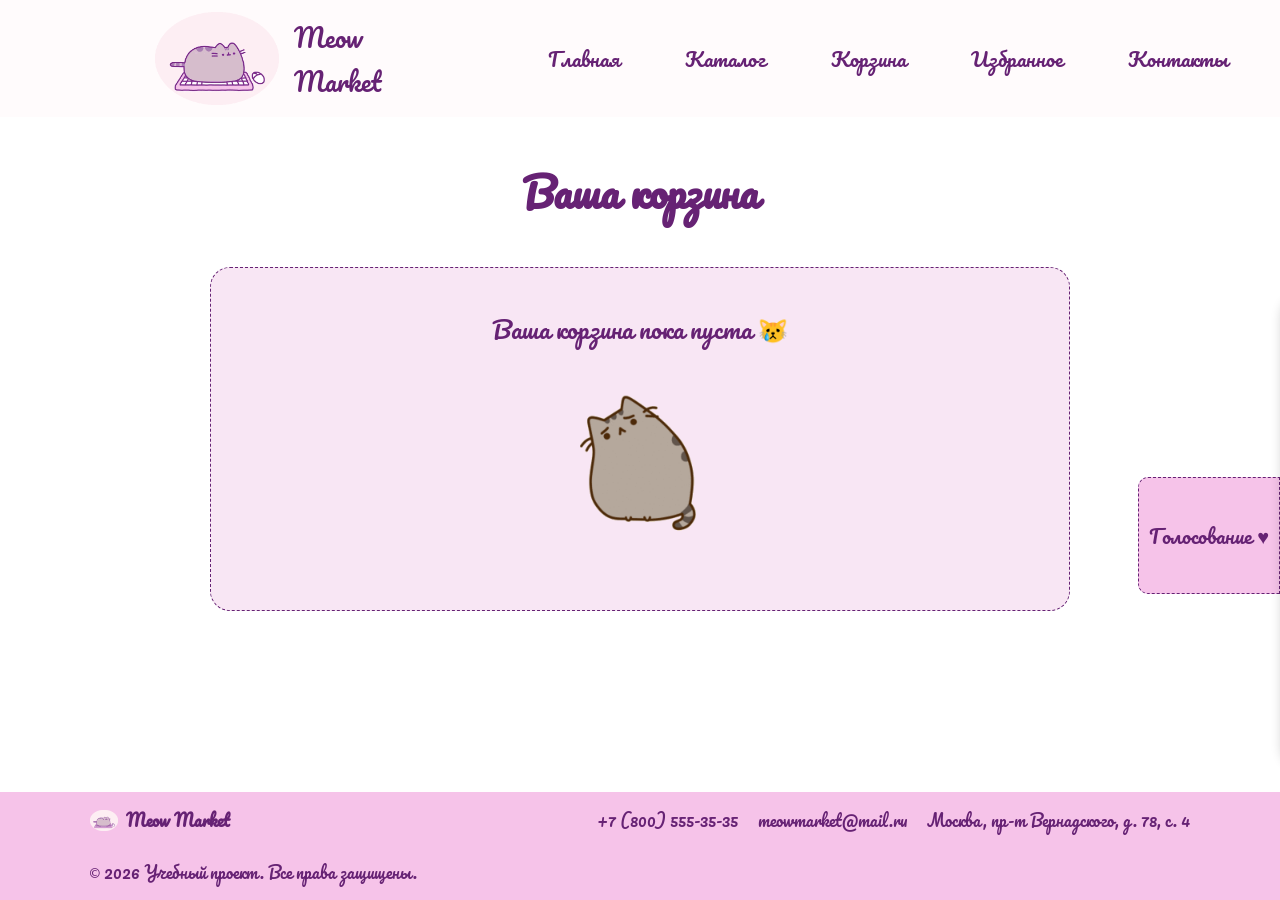
==== cart.html @ 4cba0f3f "Initial commit" ====
<!DOCTYPE html>
<html lang="ru">

<head>
	<meta charset="UTF-8">
	<meta name="viewport" content="width=device-width, initial-scale=1.0">
	<meta name="description"
		content="Корзина Meow Market. Проверьте выбранные товары для котиков, примените промокод и оформите заказ.">
	<meta property="og:type" content="website">
	<meta property="og:title" content="Корзина - Meow Market">
	<meta property="og:description" content="Ваши товары для котиков в корзине.">
	<meta property="og:image" content="https://NazarovaVA.github.io/Meow-Market-kr1-html-css-shop/images/icon.svg">
	<link rel="preconnect" href="https://fonts.googleapis.com">
	<link rel="preconnect" href="https://fonts.gstatic.com" crossorigin>
	<link href="https://fonts.googleapis.com/css2?family=Pacifico&display=swap" rel="stylesheet">
	<link rel="icon" href="images/icon.svg" type="image/svg+xml">
	<title>Meow Market - Корзина</title>
	<link rel="stylesheet" href="css/style.css">
	<link rel="stylesheet" href="css/responsive.css">
	<script type="module" src="js/main.js"></script>
</head>

<body>
	<a href="#main-content" class="skip-link">Перейти к основному содержимому</a>
	<header class="site-header">
		<div class="site-header__logo">
			<a class="site-header__logo-img" href="index.html">
				<img src="images/logo.gif" alt="Логотип магазина" />
			</a>
			<a class="site-header__logo-text" href="index.html">Meow Market</a>
		</div>

		<!-- Кнопка бургера (видна только на мобилке) -->
		<button class="burger-menu" id="burgerBtn" type="button" aria-label="Открыть меню" aria-expanded="false"
			aria-controls="navWrapper">
			<span></span>
			<span></span>
			<span></span>
		</button>

		<div class="site-header__nav-wrapper" id="navWrapper">
			<nav class="site-nav">
				<ul class="site-nav__list">
					<li class="site-nav__item">
						<a class="site-nav__link" href="index.html">Главная</a>
					</li>
					<li class="site-nav__item">
						<a class="site-nav__link" href="catalog.html">Каталог</a>
					</li>
					<li class="site-nav__item">
						<a class="site-nav__link nav-link--with-counter" href="cart.html">
							Корзина 
							<span class="cart-counter nav-counter" style="display:none;">0</span>
						</a>
					</li>
					<li class="site-nav__item">
						<a class="site-nav__link nav-link--with-counter" href="favorites.html">
							Избранное
							<span class="fav-counter nav-counter" style="display:none;">0</span>
						</a>
					</li>
					<li class="site-nav__item">
						<a class="site-nav__link" href="contacts.html">Контакты</a>
					</li>
				</ul>
			</nav>
		</div>
	</header>

	<main id="main-content">
		<section class="cart-section">
			<h1 class="section-title">Ваша корзина</h1>
			
			<div class="cart-container" id="cartContainer">
				<!-- Товары будут рендериться здесь через JS -->
			</div>
			
			<div class="cart-summary" id="cartSummary" style="display: none;">
				<div class="cart-summary__left">
					<div class="cart-promo">
						<input type="text" id="promoInput" placeholder="Промокод">
						<button class="button" id="applyPromoBtn" type="button">Применить</button>
					</div>
					<p id="promoMessage"></p>
				</div>
				
				<div class="cart-summary__total">
					<div class="cart-summary__discount">
						Скидка: <span id="cartDiscount">0</span> ₽
					</div>
					<div class="cart-summary__final">
						Итого: <span id="cartTotalPrice">0</span> ₽
					</div>
				</div>
								
				<div class="cart-summary__actions">
					<button class="button cart-summary__clear" id="clearCartBtn" type="button">Очистить</button>
					<a class="button" href="order.html" id="checkoutBtn">Оформить заказ</a>
				</div>
			</div>
		</section>
	</main>

	<footer class="site-footer">
		<div class="site-footer__inner">
			<a href="index.html" class="site-footer__logo">
				<img src="images/logo.gif" alt="Meow Market" class="site-footer__logo-img">
				Meow Market
			</a>
			<ul class="site-footer__contacts">
				<li>+7 (800) 555-35-35</li>
				<li>meowmarket@mail.ru</li>
				<li>Москва, пр-т Вернадского, д. 78, с. 4</li>
			</ul>
			<p class="site-footer__copy"><span>©</span> 2026 Учебный проект. Все права защищены.</p>
		</div>
	</footer>

	<button class="cat-vote-btn" id="openCatBtn" type="button">Голосование ♥</button>
	<aside class="cat-panel" id="panel">
		<div class="cat-panel__inner">
			<div class="cat-panel__title">Заслуживает подарка?</div>
			<div class="cat-panel__content"></div>
		</div>
		<button class="cat-panel__button" id="closeCatBtn" type="button">Да, он прекрасен!</button>
	</aside>
</body>

</html>
---- css/style.css ----
:root {
	/* Размеры */
	--header-height: 13vh;
	--logo-font-size: 25px;
	--header-padding-top-bottom: 12px;
	--header-padding-left-right: 20px;

	/* Радиусы */
	--radius-xs: 10px;
	--radius-sm: 16px;
	--radius-md: 20px;
	--radius-lg: 30px;
	--radius-xl: 40px;

	/* Основные цвета */
	--color-primary: #662274;
	--color-primary-a70: #662274ae;
	--color-bg: #fffbfc;
	--color-white: #FFFFFF;
	--color-muted: #9e6fa7;

	/* Розовые оттенки */
	--color-pink-dark: #f39cdd;
	--color-pink: #f6c3e9;
	--color-pink-a45: #f6c3e972;
	--color-pink-light: #f8e6f4;
	--color-pink-light-a86: #f8e6f4dc;
	--color-pink-pale: #fdeef3;
	--color-pink-answer: #ffc6f1;
	--color-pink-overlay: #ffe1f8b7;
	--color-pink-hover: #ffbbee;

	/* Акценты */
	--color-accent: #ff46d1;
	--color-hero-bg: #fdf7fbe5;
	--color-hero-overlay: #f6c3e941;

	/* Курсор */
	--cursor-paw: url(../images/paw.png), auto;
}

/* ================= БАЗОВЫЕ СТИЛИ ================= */
::-webkit-scrollbar { width: 15px; height: 15px; }
::-webkit-scrollbar-track { background: var(--color-pink-light); }
::-webkit-scrollbar-thumb { background: var(--color-pink); border: 2px solid var(--color-primary); border-radius: var(--radius-xs); }
::-webkit-scrollbar-thumb:hover { background: var(--color-pink-hover); }
::-webkit-scrollbar-corner { background: transparent; }

* {
	box-sizing: border-box;
	font-family: "Pacifico", cursive;
	color: var(--color-primary);
}

html {
	scroll-behavior: smooth;
	overflow-x: hidden;
}

body {
	margin: 0;
	display: flex;
	flex-direction: column;
	min-height: 100vh;
}

main {
	margin-top: var(--header-height);
	flex: 1 0 auto; /* Прижимает футер к низу */
}

section {
	height: 87vh;
}

.button {
	text-decoration: none;
	padding: 10px 20px;
	background-color: var(--color-primary-a70);
	color: var(--color-white);
	border: 1px dashed var(--color-white);
	font-size: 20px;
	border-radius: var(--radius-md);
	cursor: var(--cursor-paw);
	margin-left: 10px;
    display: inline-flex;
    align-items: center;
    justify-content: center;
}

.button:focus-visible {
	outline: 2px solid var(--color-accent);
	outline-offset: 3px;
}

.button--outline {
	background-color: transparent;
	color: var(--color-primary);
	border: 1px dashed var(--color-primary);
}

.button--outline:hover {
	background-color: var(--color-pink-light);
}

/* ================= ШАПКА И МЕНЮ ================= */
.site-header {
	cursor: var(--cursor-paw);
	background-color: var(--color-bg);
	height: var(--header-height);
	position: fixed;
	top: 0;
	width: 100%;
	z-index: 1000;
	display: flex;
	justify-content: space-between;
	align-items: center;
	padding: var(--header-padding-top-bottom) var(--header-padding-left-right);
	box-sizing: border-box;
}

.site-header__logo {
	display: flex;
	justify-content: center;
	align-items: center;
	height: calc(var(--header-height) - var(--header-padding-top-bottom) * 2);
	flex: 2;
}

.site-header__logo-img {
	height: calc(var(--header-height) - var(--header-padding-top-bottom) * 2);
	margin-right: 15px;
}

.site-header__logo-img img {
	cursor: var(--cursor-paw);
	height: calc(var(--header-height) - var(--header-padding-top-bottom) * 2);
}

.site-header__logo-text {
	cursor: var(--cursor-paw);
	margin: 0;
	font-size: var(--logo-font-size);
	text-decoration: none;
	width: min-content;
}

.site-header__nav-wrapper { flex: 3; }

.site-nav__list {
	display: flex;
	justify-content: space-around;
	align-items: center;
	list-style: none;
    padding: 0;
    margin: 0;
}

.site-nav__item {
	padding: 10px 20px;
	border-radius: var(--radius-md);
}

.site-nav__link {
	cursor: var(--cursor-paw);
	text-decoration: none;
	font-size: 20px;
}

.site-nav__item:hover { border: 1px dashed var(--color-primary); }
.site-nav__item--active { background-color: var(--color-pink); }

/* Счетчики в меню */
.nav-link--with-counter { position: relative; }
.nav-counter {
    background: var(--color-accent);
    color: white;
    border-radius: 50%;
    padding: 2px 6px;
    font-size: 12px;
    font-family: sans-serif;
    position: absolute;
    top: -5px;
    right: -15px;
    line-height: 1;
}
.fav-counter { background: var(--color-pink-dark); }
.nav-counter:empty, .nav-counter[style*="display: none"] { display: none !important; }

/* ================= ГЛАВНАЯ СТРАНИЦА ================= */
.marquee {
	overflow: hidden;
	width: 100%;
	background: var(--color-pink-light);
}

.marquee__track {
	display: flex;
	width: max-content;
	animation: marquee 12s linear infinite;
	padding: 10px 0px;
	transform: translateX(100%);
	border-top: 1px dashed var(--color-primary);
	border-bottom: 1px dashed var(--color-primary);
}

.marquee__item {
	flex-shrink: 0;
	padding-right: 2rem;
	white-space: nowrap;
}

@keyframes marquee {
	from { transform: translateX(0); }
	to { transform: translateX(-50%); }
}

.hero {
	background-position: center;
	background-repeat: no-repeat;
	background-size: cover;
	height: 81vh;
	position: relative;
}

.hero__bg {
	position: absolute;
	inset: 0;
	width: 100%;
	height: 100%;
	z-index: 0;
	overflow: hidden;
}

.hero__bg img {
	width: 100%;
	height: 100%;
	object-fit: cover;
	display: block;
}

.hero__inner {
	position: relative;
	z-index: 1;
	display: flex;
	flex-direction: column;
	height: 81vh;
	background-color: var(--color-hero-overlay);
	cursor: var(--cursor-paw);
}

.hero__title {
	text-align: center;
	background-color: var(--color-hero-bg);
	border: 1px dashed var(--color-primary);
	padding: 5px 0px;
}

.hero__content {
	display: flex;
	gap: 50px;
	padding: 0 60px;
	height: 63vh;
}

.hero__left {
	flex: 10;
	font-size: 23px;
	text-align: center;
	display: flex;
	justify-content: center;
	align-items: center;
	flex-direction: column;
	gap: 30px;
}

.hero__text {
	background-color: var(--color-hero-bg);
	border-radius: var(--radius-xl);
	border: 1px dashed var(--color-primary);
	padding: 40px 30px;
	cursor: var(--cursor-paw);
}

.fact-card {
	cursor: var(--cursor-paw);
	flex: 7;
	background-color: var(--color-hero-bg);
	padding: 20px 30px;
	border-radius: var(--radius-xl);
	border: 1px dashed var(--color-primary);
	text-align: center;
	font-size: 28px;
	display: flex;
	flex-direction: column;
	gap: 10px;
}

.fact-card__title { flex: 1; display: flex; justify-content: center; align-items: center; }
.fact-card__text {
	flex: 7;
	background-color: var(--color-pink-light-a86);
	border: 1px dashed var(--color-primary);
	border-radius: var(--radius-xl);
	margin: 0px 10px;
	padding: 0px 15px;
	display: flex;
	justify-content: center;
	align-items: center;
	font-size: 24px;
}

.section-title {
	text-align: center;
	margin: 0;
	font-size: 40px;
	padding: 20px;
}

.advantages { scroll-margin: var(--header-height); }
.advantages__grid {
	display: grid;
	grid-template-columns: repeat(2, 1fr);
	gap: 10px;
	padding: 0px 70px;
}

.advantage-card {
	cursor: var(--cursor-paw);
	padding: 10px;
	perspective: 1000px;
	height: 270px;
}

.advantage-card__inner {
	background-color: var(--color-pink-light);
	border: 1px dashed var(--color-primary);
	border-radius: var(--radius-lg);
	position: relative;
	width: 100%;
	height: 100%;
	transition: transform 0.6s;
	transform-style: preserve-3d;
}

@media (hover: hover) {
	.advantage-card:hover .advantage-card__inner { transform: rotateY(180deg); }
}
.advantage-card--flipped .advantage-card__inner { transform: rotateY(180deg); }

.advantage-card__front, .advantage-card__back {
	position: absolute;
	width: 100%;
	height: 100%;
	backface-visibility: hidden;
	-webkit-backface-visibility: hidden;
	display: flex;
	flex-direction: column;
	align-items: center;
	justify-content: center;
	padding: 20px;
	box-sizing: border-box;
	border-radius: var(--radius-lg);
	text-align: center;
	background-color: var(--color-pink-light);
}

.advantage-card__back { transform: rotateY(180deg); }
.advantage-card__title { margin: 0; font-size: 30px; }
.advantage-card__text { margin: 0; font-size: 20px; line-height: 1.4; }

.advantage-card__icon {
	background-position: center;
	background-size: contain;
	background-repeat: no-repeat;
	height: 200px;
	width: 200px;
}

.advantage-card__icon--delivery { background-image: url(../images/delivery.gif); }
.advantage-card__icon--tested { background-image: url(../images/tested.gif); }
.advantage-card__icon--products { background-image: url(../images/products.gif); }
.advantage-card__icon--love { background-image: url(../images/love.gif); }

@keyframes slide-from-left {
	from { opacity: 0; transform: translateX(-80px); }
	to { opacity: 1; transform: translateX(0); }
}
@keyframes slide-from-right {
	from { opacity: 0; transform: translateX(80px); }
	to { opacity: 1; transform: translateX(0); }
}
.advantage-card--from-left {
	animation: slide-from-left 0.8s ease-out both;
	animation-timeline: view();
	animation-range: entry 0% cover 30%;
}
.advantage-card--from-right {
	animation: slide-from-right 0.8s ease-out both;
	animation-timeline: view();
	animation-range: entry 0% cover 30%;
}

.popular { scroll-margin: var(--header-height); }

/* --- Горизонтальная лента популярных товаров --- */
.popular__wrapper {
    display: flex;
    align-items: center;
    gap: 12px;
    max-width: 1200px;
    margin: 0 auto;
    padding: 0 20px;
}

.products__grid {
    display: flex; 
    gap: 30px;
    overflow-x: auto;
    scroll-snap-type: x mandatory;
    padding: 20px 0;
    flex: 1;
    scrollbar-width: none; 
}
.products__grid::-webkit-scrollbar { display: none; }

.products__grid .product-card {
    flex: 0 0 320px;
    scroll-snap-align: start;
    height: 450px; 
}

/* Карточки товаров */
.product-card {
	background-position: center;
	background-repeat: no-repeat;
	background-size: cover;
	display: flex;
	flex-direction: column;
	justify-content: center;
	align-items: center;
	height: 67vh;
	border-radius: var(--radius-md);
	position: relative;
}

.product-card__badge {
	position: absolute;
	top: 20px;
	left: 20px;
	background-color: var(--color-primary-a70);
	color: var(--color-white);
	padding: 5px 10px;
	border-radius: var(--radius-xs);
	display: none;
}

.product-card__spacer { flex: 13; }

.product-card__content {
	border-top: 1px dashed var(--color-primary);
	display: none;
	cursor: var(--cursor-paw);
	flex: 4;
	background-color: var(--color-pink-overlay);
	width: 100%;
	text-align: center;
	padding: 10px;
	border-radius: 0px 0px var(--radius-md) var(--radius-md);
}

.product-card:hover .product-card__content,
.product-card:hover .product-card__badge,
.product-card--open .product-card__content,
.product-card--open .product-card__badge {
	display: block;
} 

.product-card--open, .product-card:hover {
	transform: scale(105%);
	border: 1px dashed var(--color-primary);
}

.product-card__name {
	width: 100%;
	font-size: 23px;
	display: -webkit-box;
	-webkit-line-clamp: 1;
	-webkit-box-orient: vertical;
	overflow: hidden;
	text-overflow: ellipsis;
}

.product-card__info { font-size: 30px; padding-bottom: 5px; }
.product-card__price { flex: 1; }
.product-card__actions {
	flex: 2;
	display: flex;
	flex-direction: column;
	justify-content: center;
	align-items: center;
	gap: 5px;
}

.product-card__more, .product-card__buy {
	cursor: var(--cursor-paw);
	flex: 1;
	width: 100%;
	font-size: 18px;
	background-color: var(--color-pink-a45);
	border: 1px dashed var(--color-primary);
	border-radius: var(--radius-md);
	text-decoration: none;
}

.product-card__more:hover, .product-card__buy:hover { background-color: var(--color-pink); }

/* Сердечко избранного */
.product-card__favorite {
    position: absolute;
    top: 15px;
    right: 15px;
    width: 40px;
    height: 40px;
    background: var(--color-white);
    border: 1px dashed var(--color-primary);
    border-radius: 50%;
    font-size: 24px;
    color: var(--color-primary);
    cursor: var(--cursor-paw);
    display: flex;
    align-items: center;
    justify-content: center;
    z-index: 10;
    transition: transform 0.2s, background-color 0.2s, color 0.2s;
    box-shadow: 0 2px 8px rgba(0, 0, 0, 0.1);
    line-height: 1;
    padding-bottom: 3px;
}
.product-card__favorite:hover { transform: scale(1.1); }
.product-card__favorite.is-active { color: var(--color-accent); border-style: solid; }

/* FAQ */
.faq__list {
	display: flex;
	flex-direction: column;
	gap: 15px;
	padding: 0 70px;
	height: 80%;
	text-align: center;
}
.faq-item { cursor: var(--cursor-paw); display: flex; gap: 10px; flex: 1; min-height: 0; }
.faq-item__question, .faq-item__answer {
	background-color: var(--color-pink-dark);
	display: grid;
	place-items: center;
	border-radius: var(--radius-md);
	font-size: 22px;
	padding: 7px 20px;
	border: 1px dashed var(--color-primary);
	overflow: hidden;
	min-width: 0;
}
.faq-item__question { flex: 2; }
.faq-item__answer {
	flex: 0;
	font-size: 18px;
	background-color: var(--color-pink-answer);
	padding-left: 0;
	padding-right: 0;
	opacity: 0;
	transition: flex 0.5s ease, opacity 0.4s ease, padding 0.5s ease;
}
.faq-item--open .faq-item__answer,
.faq-item:hover .faq-item__answer {
	flex: 3;
	padding-left: 20px;
	padding-right: 20px;
	opacity: 1;
}

/* Шаги заказа */
.how-to-order {
	scroll-margin: var(--header-height);
	height: 87vh;
	display: flex;
	flex-direction: column;
	justify-content: start;
	align-items: center;
	text-align: center;
	padding: 0px 20px;
}
.step-card {
	position: relative;
	width: 60%;
	height: 70%;
	background: var(--color-white);
	border-radius: var(--radius-md);
	box-shadow: 0px 0px 50px var(--color-pink-dark);
	cursor: var(--cursor-paw);
	padding: 30px;
	transition: transform 0.3s ease, box-shadow 0.3s ease;
	margin-top: 15px;
	margin-bottom: 24px;
	border: 1px dashed var(--color-primary);
}
.step-card:hover { transform: translateY(-4px); box-shadow: 0px 0px 50px var(--color-accent); }
.step-card:focus-visible { outline: 2px solid var(--color-accent); outline-offset: 4px; }
.step-card__stage { position: relative; width: 100%; height: 100%; }
.step-card__slide { position: absolute; inset: 0; display: flex; opacity: 0; transition: opacity 0.5s ease; pointer-events: none; }
.step-card__slide--active { opacity: 1; }
.step-card__num {
	flex: 1; color: var(--color-pink); font-size: 100px; line-height: 1;
	transform: scaleY(5.7) scaleX(2.3); transform-origin: bottom;
	display: flex; justify-content: center; align-items: end; padding-left: 10px;
}
.step-card__content { flex: 7; display: flex; flex-direction: column; justify-content: center; align-items: center; }
.step-card__image { background-position: center; background-repeat: no-repeat; background-size: cover; height: 20vh; width: 26vh; }
.step-card__image--choose { background-image: url(../images/choose.gif); width: 20vh; }
.step-card__image--form { background-image: url(../images/form.gif); }
.step-card__image--phone { background-image: url(../images/phone.gif); }
.step-card__image--end { background-image: url(../images/gift.gif); width: 20vh; }
.step-card__title { margin: 0 0 10px; color: var(--color-primary); font-size: 30px; }
.step-card__text { margin: 0; color: var(--color-primary); font-size: 20px; }
.step-card__dots { display: flex; gap: 10px; }
.step-card__dot {
	width: 12px; height: 12px; border: none; border-radius: 50%;
	background: var(--color-pink); padding: 0; cursor: pointer; transition: background 0.3s, transform 0.3s;
}
.step-card__dot:hover { background: var(--color-pink-dark); }
.step-card__dot--active { background: var(--color-primary); transform: scale(1.2); }
.promo-text { color: #ce8fcca8; }

/* Отзывы */
.reviews { padding: 60px 20px; text-align: center; overflow: hidden; }
.reviews__wrapper { display: flex; align-items: center; gap: 12px; max-width: 1100px; margin: 0 auto; }
.reviews__track { display: flex; gap: 30px; overflow-x: auto; scroll-snap-type: x mandatory; padding: 10px 0; flex: 1; }
.reviews__track::-webkit-scrollbar { display: none; }
.review-card {
	flex: 0 0 300px; scroll-snap-align: start; background: var(--color-pink-light-a86);
	border-radius: var(--radius-sm); padding: 24px; text-align: center;
	display: flex; flex-direction: column; gap: 10px; border: 1px dashed var(--color-primary); cursor: var(--cursor-paw);
}
.review-card__stars { color: var(--color-pink-dark); letter-spacing: 2px; font-size: 40px; }
.review-card__text { margin: 0; color: var(--color-primary); flex-grow: 1; font-size: 25px; }
.review-card__author { color: var(--color-muted); font-size: 20px; }
.reviews__arrow { width: 50px; height: 50px; border: none; background-repeat: no-repeat; background-color: transparent; font-size: 40px; cursor: pointer; }
.reviews__arrow--prev { background-image: url(../images/paw-left.png); }
.reviews__arrow--next { background-image: url(../images/paw-right.png); }

/* ================= ФУТЕР И ПАНЕЛИ ================= */
.site-footer {
	background: var(--color-pink);
	color: var(--color-primary);
	font-size: 16px;
	padding: 14px 20px;
	flex-shrink: 0;
}
.site-footer__inner { display: flex; align-items: center; justify-content: space-between; gap: 24px; max-width: 1100px; margin: 0 auto; flex-wrap: wrap; }
.site-footer__logo { display: inline-flex; align-items: center; gap: 8px; font-weight: 700; text-decoration: none; }
.site-footer__logo-img { width: 28px; }
.site-footer__contacts { display: flex; gap: 20px; list-style: none; padding: 0; margin: 0; }
.site-footer__copy { margin: 0; }
.site-footer__copy>span { font-family: monospace; }

.cat-vote-btn {
	border: 1px dashed var(--color-primary); cursor: var(--cursor-paw);
	position: fixed; top: calc(var(--header-height) + 40vh); right: 0px;
	writing-mode: sideways-lr; padding-bottom: 40px; padding-top: 40px; padding-left: 10px; padding-right: 10px;
	font-size: 20px; border-radius: var(--radius-xs) 0 0 var(--radius-xs);
	background-color: var(--color-pink); transition: padding 0.4s ease-out; z-index: 999;
}
.cat-vote-btn:hover { padding-left: 20px; }
.cat-panel__button { cursor: var(--cursor-paw); font-size: 20px; padding: 5px 20px; background-color: var(--color-pink); border: none; border-radius: var(--radius-xs); }
.cat-panel {
	border: 1px dashed var(--color-primary); cursor: var(--cursor-paw);
	background-color: var(--color-pink-pale); position: fixed; top: calc(var(--header-height) + 20vh); right: 320px;
	width: 320px; height: 470px; box-shadow: 2px 0 12px rgba(0, 0, 0, 0.2);
	transform: translateX(calc(100% + 320px)); transition: transform 0.3s ease; z-index: 1001;
	display: flex; flex-direction: column; justify-content: center; align-items: center; gap: 8px;
	border-radius: var(--radius-md) 0 0 var(--radius-md);
}
.cat-panel--open { transform: translateX(320px); }
.cat-panel__inner { display: flex; flex-direction: column; justify-content: center; align-items: center; gap: 10px; }
.cat-panel__title { font-size: 30px; }
.cat-panel__content { text-align: center; max-width: 300px; }
.cat-panel__content img { width: 300px; height: 300px; }

.scroll-top {
	position: fixed; bottom: 30px; right: 10px; width: 50px; height: 50px;
	border: 1px dashed var(--color-primary); border-radius: 10px;
	background-color: var(--color-pink); color: var(--color-primary); font-size: 24px;
	cursor: var(--cursor-paw); display: none; align-items: center; justify-content: center;
	z-index: 999; transition: background-color 0.2s, transform 0.2s;
}
.scroll-top:hover { background-color: var(--color-pink-dark); transform: translateY(-3px); }
.scroll-top--visible { display: flex; }

/* ================= КАТАЛОГ ================= */
.catalog {
	display: flex;
	justify-content: start;
	width: 100%;
	padding: 20px 70px 5px 70px;
	gap: 10px;
	height: max-content;
}
.catalog__title { font-size: 35px; margin: 0 0 10px 0; text-align: center; }
.filters-container { flex: 2; background-color: #ffffff; padding: 20px 0 0 0; position: sticky; top: var(--header-height); align-self: flex-start; }
.filters { background-color: #f6c3e9; width: 100%; border-radius: 20px; text-align: center; padding: 10px; accent-color: var(--color-accent); }
.filters__title { font-size: 20px; margin: 0 0 5px 0; }
.filters__group { display: flex; flex-direction: column; align-items: start; gap: 3px; }
.filters__header { display: flex; justify-content: space-between; align-items: center; cursor: pointer; user-select: none; padding: 5px 10px; transition: opacity 0.2s; }
.filters__toggle { background: none; border: none; color: var(--color-primary); font-size: 14px; cursor: var(--cursor-paw); }
.filters--collapsed .filters__form { display: none; }
.filters--collapsed { padding-bottom: 10px; }

.filters__price-row { display: flex; flex-direction: column; gap: 10px; width: 100%; margin: 0 auto; }
.filters__price-label { display: flex; align-items: center; gap: 10px; width: 100%; }
.filters__price-text { width: 20px; text-align: left; }
.filters__price-input { flex: 1; width: 100%; padding: 5px 10px; border: 1px dashed var(--color-primary); border-radius: var(--radius-xs); font-family: inherit; background-color: var(--color-white); }

.products-container { padding: 0px 30px; flex: 7; background-color: #ffffff; }
.products { display: grid; grid-template-columns: repeat(3, 1fr); gap: 20px; margin-bottom: 20px; }
.catalog-product-card { height: 450px; }
.catalog-product-card .product-card__spacer { flex: 3; }
.catalog-product-card .product-card__content { flex: 2; }
.catalog-product-card__name { font-size: 20px; }
.catalog-product-card__info { font-size: 20px; }
.catalog-product-card__price { font-size: 25px; }
.catalog-product-card__more, .catalog-product-card__buy { font-size: 15px; }

.filters__actions { margin-top: 10px; }
.filters__button { font-size: 15px; padding: 5px 15px; }

.catalog-controls { display: flex; justify-content: space-between; align-items: center; margin-bottom: 25px; gap: 15px; flex-wrap: wrap; }
.catalog-controls__input {
    flex: 1; min-width: 250px; padding: 12px 15px 12px 45px;
    border: 1px dashed var(--color-primary); border-radius: var(--radius-md);
    font-family: inherit; font-size: 16px; color: var(--color-primary); background-color: var(--color-white);
    transition: all 0.3s ease;
    background-image: url('data:image/svg+xml;utf8,<svg xmlns="http://www.w3.org/2000/svg" width="18" height="18" viewBox="0 0 24 24" fill="none" stroke="%23662274" stroke-width="2" stroke-linecap="round" stroke-linejoin="round"><circle cx="11" cy="11" r="8"></circle><line x1="21" y1="21" x2="16.65" y2="16.65"></line></svg>');
    background-repeat: no-repeat; background-position: 15px center; background-size: 18px;
}
.catalog-controls__input::placeholder { color: var(--color-muted); opacity: 0.7; }
.catalog-controls__input:focus { outline: none; border-style: solid; box-shadow: 0 0 0 4px var(--color-pink-light); }
.catalog-controls__count { font-size: 18px; color: var(--color-primary); margin: 0; font-weight: bold; white-space: nowrap; }

.catalog-empty { text-align: center; padding: 40px 20px; background: var(--color-pink-light); border: 1px dashed var(--color-primary); border-radius: var(--radius-md); }
.catalog-empty__text { font-size: 24px; margin-bottom: 10px; }
.catalog-empty__hint { font-size: 16px; color: var(--color-muted); margin-bottom: 20px; }
.catalog-empty__img { width: 150px; height: 150px; margin: 15px auto; background-image: url('../images/sad.gif'); background-size: contain; background-position: center; background-repeat: no-repeat; }

/* ================= СТРАНИЦА ТОВАРА ================= */
.product { padding: 20px 70px; height: max-content; }
.product__container { display: grid; grid-template-columns: 1fr 2fr; gap: 70px; }
.product__gallery { position: sticky; top: var(--header-height); height: calc(100vh - var(--header-height)); align-self: start; }
.product__image { width: 100%; height: 100%; background-position: center; background-repeat: no-repeat; background-size: contain; background-color: var(--color-pink-light); border-radius: var(--radius-md); border: 1px dashed var(--color-primary); }
.product__info { height: max-content; }
.product__badge { display: inline-block; background-color: var(--color-primary-a70); color: var(--color-white); padding: 5px 15px; border-radius: var(--radius-xs); margin-bottom: 15px; font-size: 14px; }
.product__title { font-size: 40px; margin: 0 0 15px; }
.product__price { font-size: 32px; margin-bottom: 25px; }
.product__description { font-size: 18px; line-height: 1.6; margin: 0 0 30px; }
.product__actions { display: flex; gap: 10px; flex-wrap: wrap; margin-bottom: 30px; }
.product__table { width: 100%; border-collapse: collapse; border: 1px dashed var(--color-primary); border-radius: var(--radius-md); overflow: hidden; }
.product__table-caption { font-size: 24px; padding: 12px 15px; caption-side: top; text-align: left; }
.product__table th, .product__table td { padding: 12px 15px; border-bottom: 1px dashed var(--color-primary); text-align: left; vertical-align: top; font-size: 16px; }
.product__table-head th { background-color: var(--color-pink); font-size: 18px; }
.product__table-body th { width: 40%; font-weight: normal; }
.product__table-body tr:nth-child(even) { background-color: var(--color-pink-light); }
.product__table-body tr:last-child th, .product__table-body tr:last-child td { border-bottom: none; }

/* ================= СТРАНИЦА ЗАКАЗА ================= */
.order { padding: 20px 70px; height: max-content; display: flex; flex-direction: column; align-items: center; }
.order__title { font-size: 40px; margin: 0; text-align: center; }
.order__subtitle { font-size: 18px; color: var(--color-muted); margin: 0; text-align: center; }
.order-form { width: 100%; background-color: var(--color-pink-light); border: 1px dashed var(--color-primary); border-radius: var(--radius-md); padding: 30px 40px; display: grid; grid-template-columns: 1fr 1fr; gap: 10px 10px; }
.order-form__field--full { grid-column: 1 / -1; }
.order-form__field { display: flex; flex-direction: column; gap: 6px; }
.order-form__label { font-size: 16px; }
.order-form__input, .order-form__textarea { width: 100%; padding: 10px 14px; border: 1px dashed var(--color-primary); border-radius: var(--radius-xs); background-color: var(--color-white); font-family: inherit; font-size: 16px; transition: box-shadow 0.2s, background-color 0.2s; }
.order-form__input:focus-visible, .order-form__textarea:focus-visible { outline: 2px solid var(--color-accent); outline-offset: 2px; }
.order-form__textarea { resize: vertical; min-height: 76px; }
.order-form__checkbox-label { grid-column: 1 / -1; display: flex; justify-content: center; align-items: center; gap: 10px; font-size: 15px; }
.order-form__checkbox { accent-color: var(--color-primary); width: 18px; height: 18px; }
.order-form__button { grid-column: 1 / -1; justify-self: center; margin-left: 0; cursor: var(--cursor-paw); }

.order-form__error { color: #d32f2f; font-size: 13px; min-height: 16px; display: block; margin-top: 2px; font-family: sans-serif; }
.order-form__input--error { border-color: #d32f2f !important; background-color: #fff3f3; }
.order-form__error--center { grid-column: 1 / -1; text-align: center; margin-bottom: 10px; display: block; }

/* ================= МОДАЛКА ================= */
.modal { position: fixed; inset: 0; display: none; align-items: center; justify-content: center; z-index: 2000; }
.modal--open { display: flex; }
.modal__overlay { position: absolute; inset: 0; background-color: rgba(0, 0, 0, 0.5); cursor: var(--cursor-paw); }
.modal__content { position: relative; background-color: var(--color-white); border: 1px dashed var(--color-primary); border-radius: var(--radius-md); padding: 40px 30px; max-width: 420px; width: 90%; text-align: center; box-shadow: 0 20px 60px rgba(0, 0, 0, 0.25); z-index: 1; cursor: var(--cursor-paw); display: grid; place-items: center; }
.modal__close { position: absolute; top: 10px; right: 15px; background: none; border: none; font-size: 28px; line-height: 1; cursor: var(--cursor-paw); color: var(--color-primary); }
.modal__icon { background-image: url(../images/success.gif); background-position: center; background-repeat: no-repeat; background-size: cover; width: 100px; height: 100px; }
.modal__title { margin: 0 0 10px; font-size: 26px; }
.modal__text { margin: 0 0 25px; font-size: 16px; line-height: 1.5; }
.modal__button { margin-left: 0; }

/* ================= КОНТАКТЫ ================= */
.contacts { padding: 20px 70px; height: max-content; display: flex; flex-direction: column; align-items: center; }
.contacts__title { font-size: 40px; margin: 0 0 10px; text-align: center; }
.contacts__subtitle { font-size: 18px; color: var(--color-muted); margin: 0 0 40px; text-align: center; }
.contacts__info { width: 100%; display: grid; grid-template-columns: repeat(4, 1fr); gap: 20px; margin-bottom: 40px; }
.contact-item { background-color: var(--color-pink-light); border: 1px dashed var(--color-primary); border-radius: var(--radius-md); padding: 20px; text-align: center; }
.contact-item__title { font-size: 25px; margin: 0 0 8px; color: var(--color-muted); }
.contact-item__value { font-size: 16px; margin: 0; text-decoration: none; color: var(--color-primary); }
a.contact-item__value:hover { color: var(--color-accent); }
.contacts__cta { width: 100%; background-color: var(--color-pink); border: 1px dashed var(--color-primary); border-radius: var(--radius-md); padding: 30px; text-align: center; margin-bottom: 40px; }
.contacts__cta-title { font-size: 28px; margin: 0 0 10px; }
.contacts__cta-text { font-size: 16px; margin: 0 0 20px; line-height: 1.5; }
.contacts__cta-button { display: inline-block; margin-left: 0; }
.contacts__map { width: 100%; border: 1px dashed var(--color-primary); border-radius: var(--radius-md); overflow: hidden; line-height: 0; }
.contacts__iframe { width: 100%; height: 400px; border: none; display: block; }

/* ================= КОРЗИНА ================= */
.cart-section { padding: 20px 70px; max-width: 1000px; margin: 0 auto; height: auto; }
.cart-item { display: flex; align-items: center; gap: 20px; background: var(--color-pink-light); padding: 15px; border-radius: var(--radius-md); margin-bottom: 15px; border: 1px dashed var(--color-primary); }
.cart-item__image { width: 80px; height: 80px; background-size: contain; background-position: center; background-repeat: no-repeat; background-color: white; border-radius: var(--radius-sm); flex-shrink: 0; }
.cart-item__info { flex: 1; display: flex; flex-direction: column; gap: 8px; }
.cart-item__info h3 { margin: 0; font-size: 20px; }
.cart-item__qty { display: flex; align-items: center; gap: 10px; }
.cart-btn-qty { width: 30px; height: 30px; border-radius: 50%; border: 1px solid var(--color-primary); background: white; cursor: var(--cursor-paw); color: var(--color-primary); font-size: 18px; display: flex; align-items: center; justify-content: center; }
.cart-btn-qty:hover { background: var(--color-pink); }
.cart-item__delete { margin-left: auto; background: none; border: none; color: #d32f2f; cursor: var(--cursor-paw); text-decoration: underline; font-size: 14px; }

.cart-summary { display: flex; flex-direction: column; align-items: center; justify-content: center; gap: 20px; background: var(--color-pink-dark); padding: 30px 20px; border-radius: var(--radius-md); margin-top: 20px; text-align: center; }
.cart-summary__left { width: 100%; display: flex; flex-direction: column; align-items: center; }
.cart-promo { display: flex; justify-content: center; gap: 10px; width: 100%; max-width: 400px; }
.cart-promo input { padding: 8px 12px; border: 1px dashed var(--color-primary); border-radius: var(--radius-xs); font-family: inherit; font-size: 16px; width: 100%; max-width: 250px; }
.cart-promo .button { padding: 8px 15px; font-size: 16px; margin: 0; }
#promoMessage { font-size: 14px; margin: 8px 0 0; font-family: sans-serif; min-height: 20px; }
.cart-summary__total { font-size: 24px; font-weight: bold; display: flex; flex-direction: column; gap: 5px; }
.cart-summary__discount { font-size: 18px; font-weight: normal; }
.cart-summary__final { font-size: 26px; }
.cart-summary__actions { display: flex; gap: 10px; justify-content: center; width: 100%; flex-wrap: wrap; }
.cart-summary__clear { background: transparent !important; color: var(--color-primary) !important; border-color: var(--color-primary) !important; }

/* Пустые состояния (Корзина и Избранное) */
.cart-empty { text-align: center; padding: 40px 20px; background: var(--color-pink-light); border: 1px dashed var(--color-primary); border-radius: var(--radius-md); margin-top: 20px; display: flex; flex-direction: column; align-items: center; gap: 20px; }
.cart-empty__text { font-size: 24px; margin: 0; color: var(--color-primary); }
.cart-empty__gif { width: 200px; height: 200px; background-image: url('../images/sad.gif'); background-size: contain; background-position: center; background-repeat: no-repeat; }

/* ================= ИЗБРАННОЕ ================= */
.favorites-section { max-width: 1200px; margin: 0 auto; padding: 20px 70px; height: auto; }
#favoritesGrid { display: grid; grid-template-columns: repeat(4, 1fr); gap: 20px; margin-bottom: 20px; }

/* ================= СТИЛИ ДЛЯ СТРАНИЦЫ ТОВАРА (JS) ================= */
.product__old-price {
    text-decoration: line-through;
    color: #888;
    font-size: 24px;
    margin-right: 15px;
}

.product__badge--hidden {
    display: none;
}

/* Кнопка "Нет в наличии" */
.button:disabled {
    opacity: 0.5;
    pointer-events: none;
}

/* Визуальный отклик для кнопки "Добавить в корзину" */
.button--success {
    background-color: var(--color-primary) !important;
    color: var(--color-white) !important;
}

/* Активная кнопка избранного на странице товара */
#productFavBtn.is-active {
    color: var(--color-accent) !important;
    border-color: var(--color-accent) !important;
}

/* Контент карточки в избранном виден всегда */
.product-card__content.is-visible {
    display: block;
}

/* Бейдж "Нет в наличии" */
.product-card__badge--out-of-stock {
    background-color: #999;
}

/* Старая цена (перечеркнутая) */
.product-card__old-price {
    text-decoration: line-through;
    font-size: 14px;
    color: #888;
    margin-right: 8px;
    font-weight: normal;
}

/* Визуальный отклик для кнопки "В корзину" в каталоге */
.product-card__buy.is-added {
    background-color: var(--color-primary);
    color: var(--color-white);
}

/* Элементы внутри корзины */
.cart-item__price {
    font-size: 18px;
}

.cart-item__qty-value {
    margin: 0 10px;
    font-family: sans-serif;
}

/* Сообщение о статусе промокода */
#promoMessage.is-success {
    color: green;
}

#promoMessage.is-error {
    color: #d32f2f;
}
---- css/responsive.css ----
/* =========================================================
   БАЗОВЫЕ ПРАВИЛА (все устройства)
   ========================================================= */

img, video {
	max-width: 100%;
	height: auto;
}

/* Skip-link */
.skip-link {
	position: fixed;
	top: -100px;
	left: 0;
	padding: 10px 20px;
	background: var(--color-primary);
	color: var(--color-white);
	text-decoration: none;
	font-size: 16px;
	z-index: 10000;
	border-radius: 0 0 var(--radius-xs) 0;
	transition: top 0.2s ease;
}

.skip-link:focus {
	top: 0;
	outline: 2px solid var(--color-accent);
	outline-offset: 2px;
}

/* Бургер-меню  */
.burger-menu {
	display: none; 
	flex-direction: column;
	gap: 5px;
	background: none;
	border: none;
	cursor: pointer;
	padding: 10px;
	z-index: 100;
}

.burger-menu span {
	display: block;
	width: 25px;
	height: 3px;
	background-color: var(--color-primary);
	border-radius: 3px;
	transition: 0.3s;
}

/* Обёртка для таблицы */
.table-wrapper {
	overflow-x: auto;
	-webkit-overflow-scrolling: touch;
	width: 100%;
}

.product-table {
	min-width: 500px;
}

/* =========================================================
   БУРГЕР-МЕНЮ (0 – 1023px)
   ========================================================= */
@media (max-width: 1023px) {
	.site-header {
		flex-wrap: wrap;
		height: auto;
		min-height: var(--header-height);
		padding: 10px 15px;
		align-items: center;
	}

	.site-header__logo {
		flex: 0 0 auto;
		height: auto;
		justify-content: flex-start;
	}

	.site-header__logo-img {
		height: 50px;
		margin-right: 8px;
	}

	.site-header__logo-img img {
		height: 50px;
	}

	.site-header__logo-text {
		width: auto;
		font-size: 20px;
	}

	/* Кнопка бургера */
	.burger-menu {
		display: flex;
		flex-direction: column;
		gap: 5px;
		background: none;
		border: none;
		cursor: pointer;
		padding: 10px;
		margin-left: auto;
		z-index: 1002;
	}

	.burger-menu span {
		display: block;
		width: 25px;
		height: 3px;
		background-color: var(--color-primary);
		border-radius: 3px;
		transition: transform 0.3s, opacity 0.3s;
	}

	.burger-menu.active span:nth-child(1) { 
		transform: translateY(8px) rotate(45deg); 
	}
	.burger-menu.active span:nth-child(2) {
		opacity: 0; 
	}
	.burger-menu.active span:nth-child(3) {
		transform: translateY(-8px) rotate(-45deg);
	}

	/* Выезжающая панель меню */
	.site-header__nav-wrapper {
		display: none;
		position: absolute;
		top: 100%;
		left: 0;
		width: 100%;
		background-color: var(--color-bg);
		border-top: 1px dashed var(--color-primary);
		border-bottom: 1px dashed var(--color-primary);
		box-shadow: 0 4px 12px rgba(0, 0, 0, 0.1);
		padding: 15px 0;
		z-index: 1001;
	}

	.site-header__nav-wrapper.active { 
		display: block; 
	}

	.site-nav__list {
		flex-direction: column;
		gap: 5px;
		padding: 0;
		margin: 0;
		width: 100%;
	}

	.site-nav__item {
		padding: 8px 20px;
		width: 100%;
		box-sizing: border-box;
		text-align: center;
	}

	.site-nav__link {
		font-size: 17px;
		display: block;
		width: 100%;
	}
}

/* =========================================================
   ПЛАНШЕТ (0 – 1200px) — меняем сетки и размеры
   ========================================================= */
@media (max-width: 1200px) {
	section {
		height: auto;
		min-height: auto;
	}

	.advantages, .popular, #faq, .how-to-order, .reviews {
		height: auto;
		min-height: auto;
	}

	/* Hero */
	.hero, .hero__inner {
		height: auto;
		min-height: auto;
	}
	.hero__inner { 
		padding-bottom: 10px; 
	}
	.hero__content {
		flex-direction: column;
		padding: 0 20px;
		height: auto;
		gap: 20px;
	}
	.hero__title { 
		font-size: 24px; padding: 10px; 
	}
	.hero__left {
		 font-size: 20px; 
	}
	.hero__text {
		 font-size: 20px; padding: 20px 15px; 
	}
	.fact-card__title {
		 font-size: 24px; 
	}
	.fact-card__text {
		 font-size: 20px; 
	}

	/* Advantages и Каталог */
	.advantages__grid {
		grid-template-columns: repeat(2, 1fr);
		padding: 0 30px;
	}

	.products {
		grid-template-columns: repeat(3, 1fr);
		gap: 15px;
	}

	/* Каталог — фильтры остаются слева, но товары в 3 колонки */
	.catalog { padding: 20px; }

	/* Товар */
	.product { padding: 10px; }
	.product__container { grid-template-columns: 1fr; gap: 20px; }
	.product__gallery { position: static; height: 400px; }

	/* Форма заказа */
	.order { padding: 20px; }
	.order-form { grid-template-columns: 1fr; padding: 20px; }
	.order-form__field--full { grid-column: auto; }

	/* Контакты */
	.contacts { padding: 20px; }
	.contacts__info { grid-template-columns: repeat(2, 1fr); }

	/* FAQ */
	.faq__list { padding: 0 20px; height: auto; }
	.faq-item { flex-direction: column; }
	.faq-item__answer { flex: 1; opacity: 1; padding: 10px; }

	/* Шаги заказа */
	.step-card {
		width: 80%;
		height: auto;
		min-height: auto;
		padding: 20px;
		margin-top: 10px;
		margin-bottom: 20px;
	}
	.step-card__stage { height: auto; min-height: 380px; }
	.step-card__slide { flex-direction: column; align-items: center; justify-content: center; padding: 10px 0; }
	.step-card__num { flex: none; font-size: 60px; line-height: 1; transform: none; height: auto; padding: 0; margin-bottom: 10px; }
	.step-card__content { flex: none; width: 100%; }
	.step-card__image { width: 150px; height: 150px; margin: 0 auto 10px; background-size: contain; }
	.step-card__image--choose, .step-card__image--end { width: 150px; }
	.step-card__title { font-size: 26px; margin: 0 0 5px; }
	.step-card__text { font-size: 18px; padding: 0 20px; }

	/* Отзывы */
	.reviews__wrapper { gap: 8px; }
	.reviews__track { gap: 15px; }
	.review-card { flex: 0 0 260px; padding: 20px; }
	.review-card__text { font-size: 18px; }
	.review-card__stars { font-size: 28px; }
	.review-card__author { font-size: 15px; }
	.reviews__arrow { width: 40px; height: 40px; background-size: 40px; flex-shrink: 0; }

	/* Отключаем анимацию на тач-устройствах */
	.advantage-card--from-left, .advantage-card--from-right { animation: none; }

	/* Уменьшаем меню */
	.site-nav__link { font-size: 16px; }
	.site-nav__item { padding: 6px 12px; }

	/* Карточки в каталоге на тач-устройствах */
	.catalog-product-card .product-card__content { display: block; position: absolute; height: 40%; bottom: 0; left: 0; }
	.catalog-product-card .product-card__badge { display: block; }
	.catalog-product-card .product-card__spacer { display: none; }
	.catalog-product-card { height: 400px; }

	/* Кнопки фильтров */
	.filters__actions { display: flex; flex-direction: column; gap: 8px; margin-top: 15px; }
	.filters__actions .filters__button { width: 100%; font-size: 14px; padding: 8px 10px; margin: 0; }

	/* Тап по карточке */
	.catalog-product-card--open .product-card__content,
	.catalog-product-card--open .product-card__badge { display: block; }

	/* Избранное на планшете */
	#favoritesGrid { grid-template-columns: repeat(3, 1fr) !important; }
	.favorites-section { padding: 20px; }
}

/* Избранное — промежуточный размер (0 – 992px) */
@media (max-width: 992px) {
	#favoritesGrid { grid-template-columns: repeat(2, 1fr) !important; }
	.products { grid-template-columns: repeat(2, 1fr); }
}

/* =========================================================
   МОБИЛЬНЫЙ (0 – 767px) — всё в 1 колонку
   ========================================================= */
@media (max-width: 767px) {
	/* Главная */
	.products__grid .product-card {
		flex: 0 0 230px;
		width: 300px;
		height: 450px;
	}
	.advantages__grid { grid-template-columns: 1fr; padding: 0 20px; }
	.products { grid-template-columns: 1fr; }
	.contacts__info { grid-template-columns: 1fr; }

	/* Типографика */
	body { font-size: 15px; }
	.section-title { font-size: 24px; padding: 15px 10px; }
	.button { font-size: 16px; padding: 8px 16px; }
	.hero__title { font-size: 20px; }
	.hero__left, .hero__text { font-size: 16px; }
	.fact-card__title { font-size: 20px; }
	.fact-card__text { font-size: 15px; }
	.products-container { padding: 0px 10px; }

	/* Кнопки в Hero */
	.hero__actions { display: flex; flex-direction: column; gap: 10px; align-items: center; width: 100%; }
	.hero__actions .button { margin-left: 0; width: 100%; max-width: 280px; text-align: center; }

	/* Карточки товаров */
	.product-card__name { font-size: 18px; }
	.product-card__info { font-size: 22px; }
	.product-card__more, .product-card__buy { font-size: 14px; }
	.advantage-card__title { font-size: 22px; }
	.advantage-card__text { font-size: 15px; }

	/* FAQ */
	.faq-item { flex-direction: column; }
	.faq-item__question { font-size: 18px; margin-bottom: 8px; }
	.faq-item__answer { flex: 1 !important; opacity: 1 !important; padding: 10px 15px !important; transition: none; font-size: 15px; }

	/* Шаги заказа */
	.step-card { width: 95%; padding: 15px; margin-bottom: 15px; }
	.step-card__stage { min-height: 340px; }
	.step-card__slide { padding: 5px; }
	.step-card__num { font-size: 48px; padding-left: 0; }
	.step-card__image { height: 120px; width: 120px; margin: 0 auto 10px; }
	.step-card__image--choose, .step-card__image--end { width: 120px; }
	.step-card__title { font-size: 20px; }
	.step-card__text { font-size: 14px; padding: 0 15px; }

	/* Отзывы */
	.review-card__text { font-size: 18px; }
	.review-card__stars { font-size: 28px; }
	.review-card__author { font-size: 15px; }
	.reviews__arrow { display: none; }
	.reviews__track { scrollbar-width: none; }
	.reviews__track::-webkit-scrollbar { display: none; }

	/* Страница товара */
	.product__title { font-size: 24px; }
	.product__price { font-size: 24px; }
	.product__description { font-size: 15px; }
	.product__table-caption { font-size: 18px; }
	.product-table th, .product-table td { font-size: 15px; }
	.product-table { min-width: auto; }
	.product-table thead { display: none; }
	.product-table tbody, .product-table tr, .product-table th, .product-table td { display: block; width: 100%; }
	.product-table tr { margin-bottom: 15px; border: 1px dashed var(--color-primary); border-radius: var(--radius-md); padding: 10px; background: var(--color-pink-light); }
	.product-table th, .product-table td { border: none; text-align: left; padding: 5px 10px; }
	.product-table th { border-bottom: 1px dashed var(--color-primary); }

	/* Форма заказа */
	.order__title { font-size: 26px; }
	.order__subtitle { font-size: 15px; }
	.order-form__label { font-size: 15px; }
	.order-form__input, .order-form__textarea { font-size: 15px; padding: 10px 12px; }
	.order-form__button { width: 100%; }

	/* Контакты */
	.contacts__title { font-size: 26px; }
	.contacts__subtitle { font-size: 15px; }
	.contact-item__title { font-size: 18px; }
	.contact-item__value { font-size: 15px; }
	.contacts__cta-title { font-size: 20px; }
	.contacts__cta-text { font-size: 15px; }
	.contacts__iframe { height: 300px; }

	/* Каталог и фильтры (встают в колонку) */
	.catalog { flex-direction: column; }
	.filters-container { position: static; width: 100%; margin-bottom: 20px; }
	.catalog-empty__img { width: 150px; height: 150px; }

	/* Корзина */
	.cart-section { padding: 20px; }
	.cart-item { flex-direction: column; text-align: center; }
	.cart-item__delete { margin: 10px auto 0; }
	.cart-summary { flex-direction: column; text-align: center; }
	.cart-summary__actions { flex-direction: column; width: 100%; }
	.cart-promo { flex-direction: column; }
	.cart-promo input { max-width: 100%; }
	.cart-summary__total { text-align: center !important; }
	.cart-empty__gif { width: 180px; height: 180px; }
	.cart-empty__text { font-size: 20px; }

	/* Избранное */
	#favoritesGrid { grid-template-columns: 1fr !important; }

	/* Футер */
	.site-footer__inner { flex-direction: column; text-align: center; }
	.site-footer__contacts { flex-direction: column; gap: 5px; }

	/* Прячем панель с котом на мобилках */
	.cat-vote-btn, .cat-panel { display: none; }
}
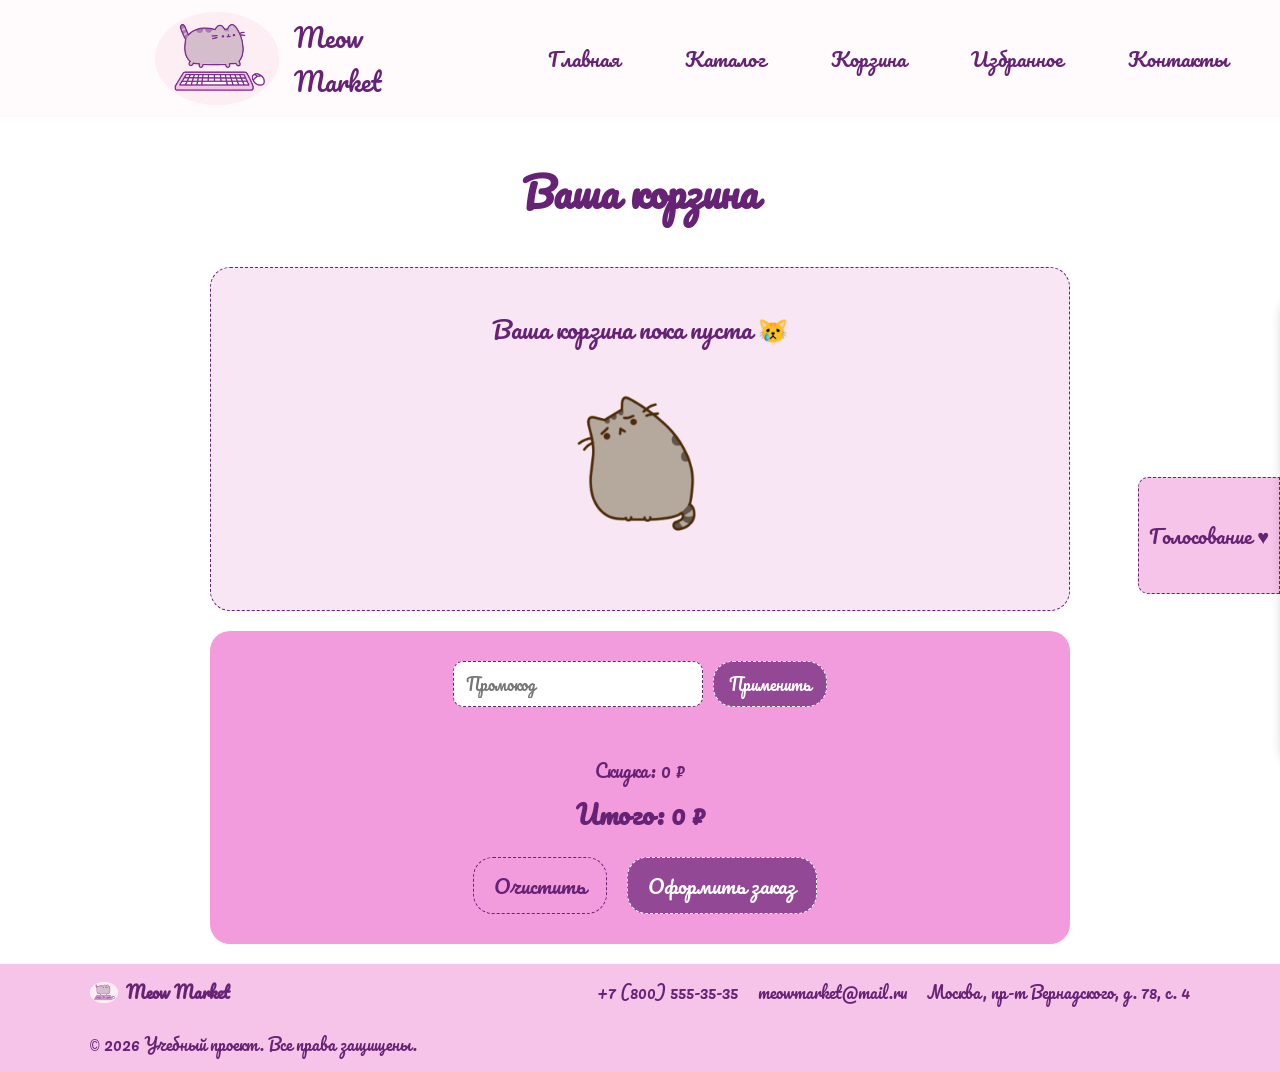
==== commit db0c6127: "fix cart" ====
--- a/cart.html
+++ b/cart.html
@@ -75,7 +75,7 @@
 				<!-- Товары будут рендериться здесь через JS -->
 			</div>
 			
-			<div class="cart-summary" id="cartSummary" style="display: none;">
+			<div class="cart-summary" id="cartSummary">
 				<div class="cart-summary__left">
 					<div class="cart-promo">
 						<input type="text" id="promoInput" placeholder="Промокод">
